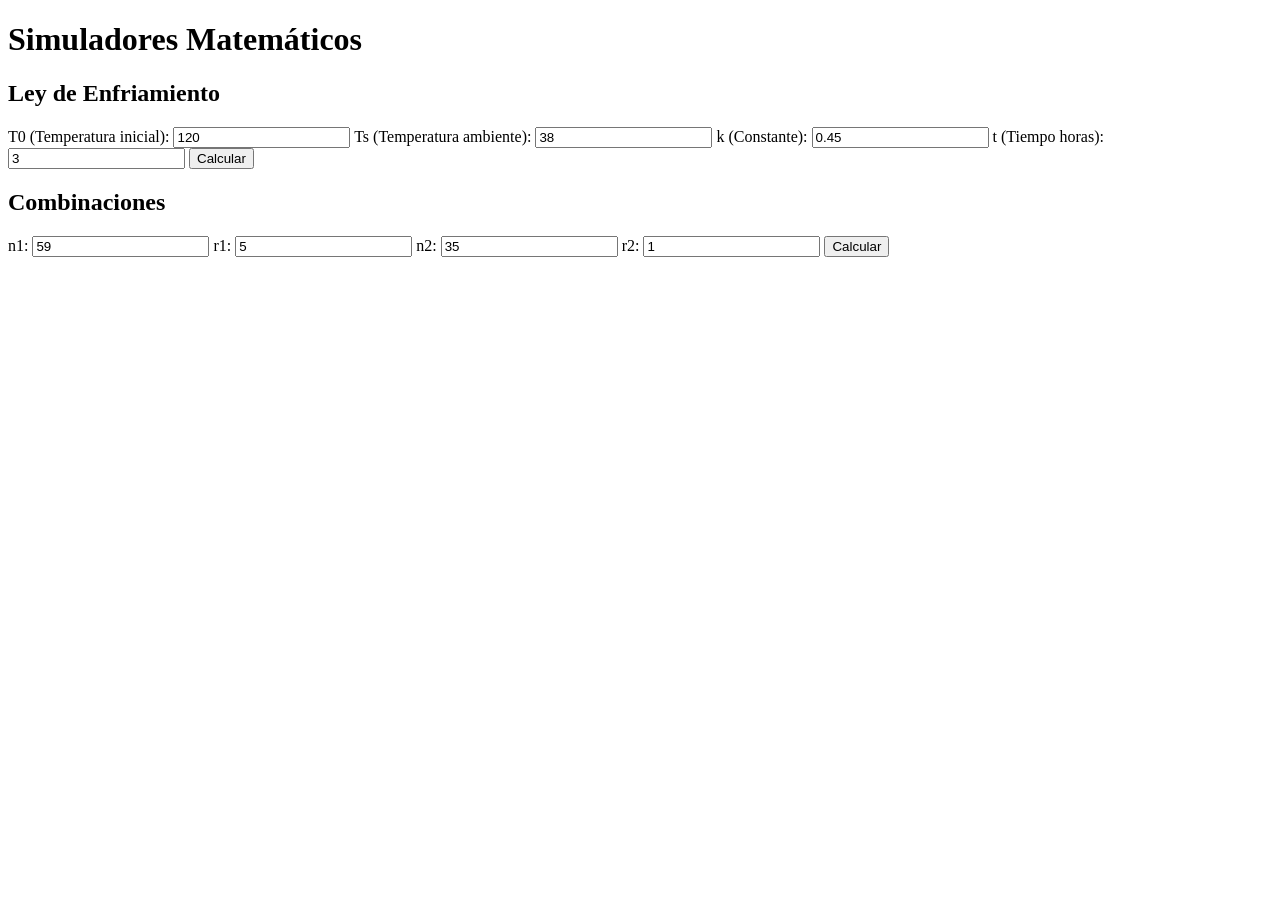
==== practica1.html @ be8a3879 "Add files via upload" ====
<!DOCTYPE html>
<html lang="es">
<head>
    <meta charset="UTF-8">
    <title>Simuladores Web</title>

    <!-- CSS -->
    <link rel="stylesheet" href="../progra web/estilos.css">
</head>
<body>

<div class="container">
    <h1>Simuladores Matemáticos</h1>

    <!-- 🔥 EJERCICIO 1 -->
    <div class="card">
        <h2>Ley de Enfriamiento</h2>

        <form>
            <label>T0 (Temperatura inicial):</label>
            <input type="number" id="t0" value="120">

            <label>Ts (Temperatura ambiente):</label>
            <input type="number" id="ts" value="38">

            <label>k (Constante):</label>
            <input type="number" step="any" id="k" value="0.45">

            <label>t (Tiempo horas):</label>
            <input type="number" id="t" value="3">

            <button type="button" onclick="calcularEnfriamiento()">Calcular</button>
        </form>

        <p class="resultado" id="resultado1"></p>
    </div>

    <!-- 🔥 EJERCICIO 2 -->
    <div class="card">
        <h2>Combinaciones</h2>

        <form>
            <label>n1:</label>
            <input type="number" id="n1" value="59">

            <label>r1:</label>
            <input type="number" id="r1" value="5">

            <label>n2:</label>
            <input type="number" id="n2" value="35">

            <label>r2:</label>
            <input type="number" id="r2" value="1">

            <button type="button" onclick="calcularCombinaciones()">Calcular</button>
        </form>

        <p class="resultado" id="resultado2"></p>
    </div>
</div>

<!-- JS -->
<script src="../progra web/jasc.js"></script>

</body>
</html>
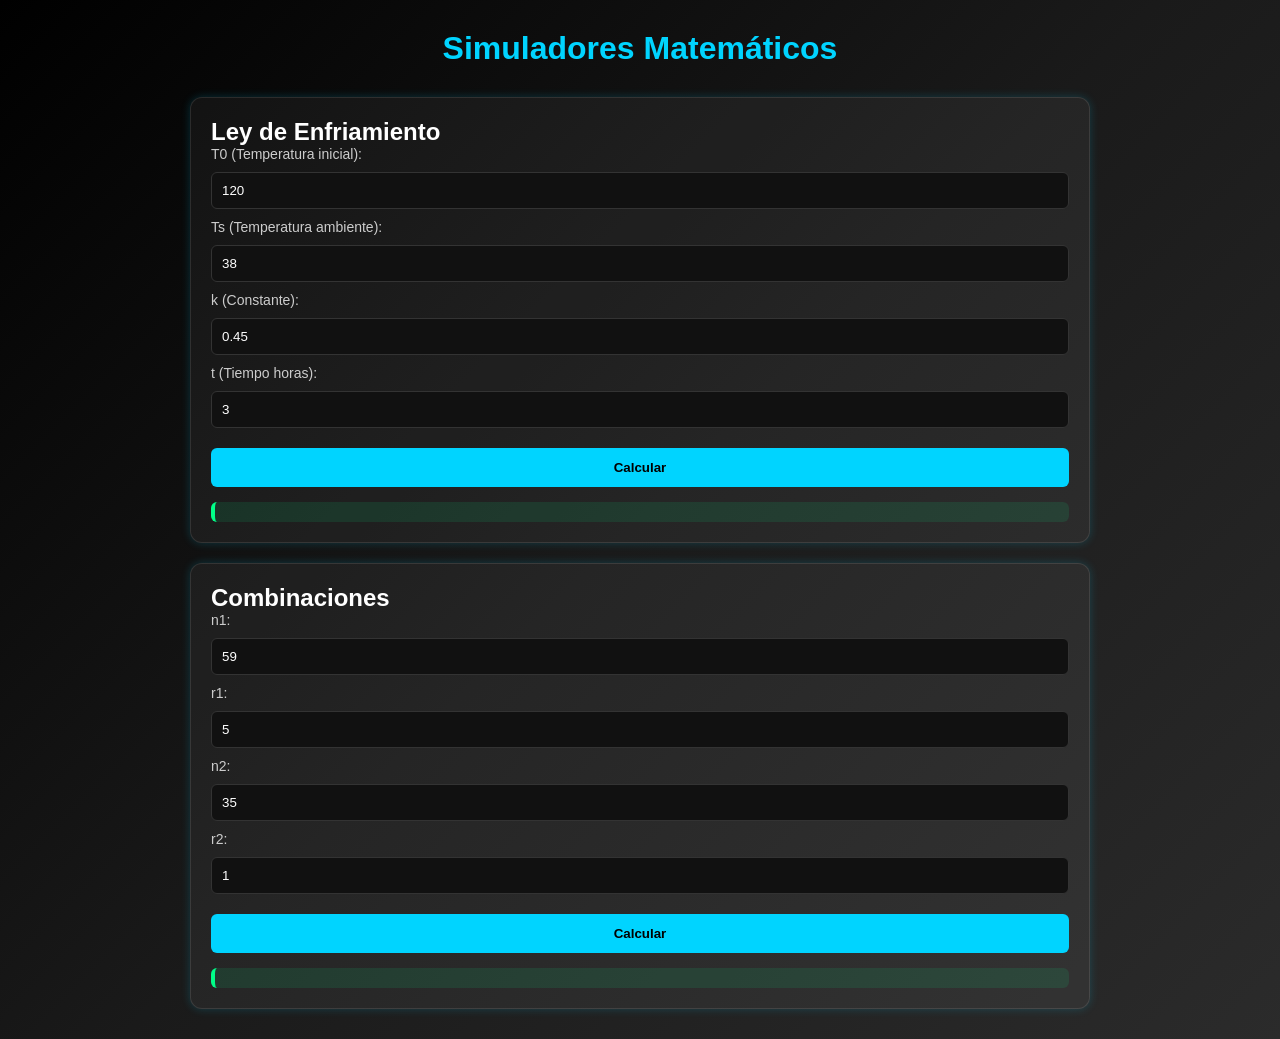
==== commit 8d9f9626: "Update HTML structure and file references" ====
--- a/practica1.html
+++ b/practica1.html
@@ -5,7 +5,7 @@
     <title>Simuladores Web</title>
 
     <!-- CSS -->
-    <link rel="stylesheet" href="../progra web/estilos.css">
+    <link rel="stylesheet" href="estilos.css">
 </head>
 <body>
 
@@ -60,7 +60,7 @@
 </div>
 
 <!-- JS -->
-<script src="../progra web/jasc.js"></script>
+<script src="jasc.js"></script>
 
 </body>
-</html>+</html>
--- a/estilos.css
+++ b/estilos.css
@@ -0,0 +1,86 @@
+/* 🔥 RESET + BOX MODEL CONTROL */
+* {
+    box-sizing: border-box;
+    margin: 0;
+    padding: 0;
+}
+
+/* FONDO */
+body {
+    font-family: Arial, sans-serif;
+    background: linear-gradient(135deg, #000000, #1a1a1a, #2b2b2b);
+    color: white;
+}
+
+/* CONTENEDOR */
+.container {
+    width: 85%;
+    max-width: 900px;
+    margin: 30px auto;
+}
+
+/* TITULO */
+h1 {
+    text-align: center;
+    margin-bottom: 30px;
+    color: #00d4ff;
+}
+
+/* TARJETAS */
+.card {
+    background: rgba(255, 255, 255, 0.05);
+    padding: 20px; /* padding (box model) */
+    margin-bottom: 20px; /* margin (box model) */
+    border-radius: 12px;
+    border: 1px solid rgba(255,255,255,0.1); /* border */
+    box-shadow: 0 0 10px rgba(0, 212, 255, 0.2);
+}
+
+/* FORMULARIO ORDENADO */
+form {
+    display: flex;
+    flex-direction: column;
+    gap: 10px; /* mejor que usar muchos margin */
+}
+
+/* LABEL */
+label {
+    font-size: 14px;
+    color: #ccc;
+}
+
+/* INPUT */
+input {
+    padding: 10px; /* padding */
+    border-radius: 6px;
+    border: 1px solid #333;
+    background: #111;
+    color: white;
+}
+
+/* BOTON */
+button {
+    margin-top: 10px;
+    padding: 12px;
+    border-radius: 6px;
+    border: none;
+    background: #00d4ff;
+    color: black;
+    font-weight: bold;
+    cursor: pointer;
+    transition: 0.3s;
+}
+
+button:hover {
+    background: #00aacc;
+}
+
+/* RESULTADO DESTACADO */
+.resultado {
+    margin-top: 15px;
+    padding: 10px;
+    border-radius: 6px;
+    background: rgba(0, 255, 136, 0.1);
+    border-left: 4px solid #00ff88;
+    font-weight: bold;
+}
